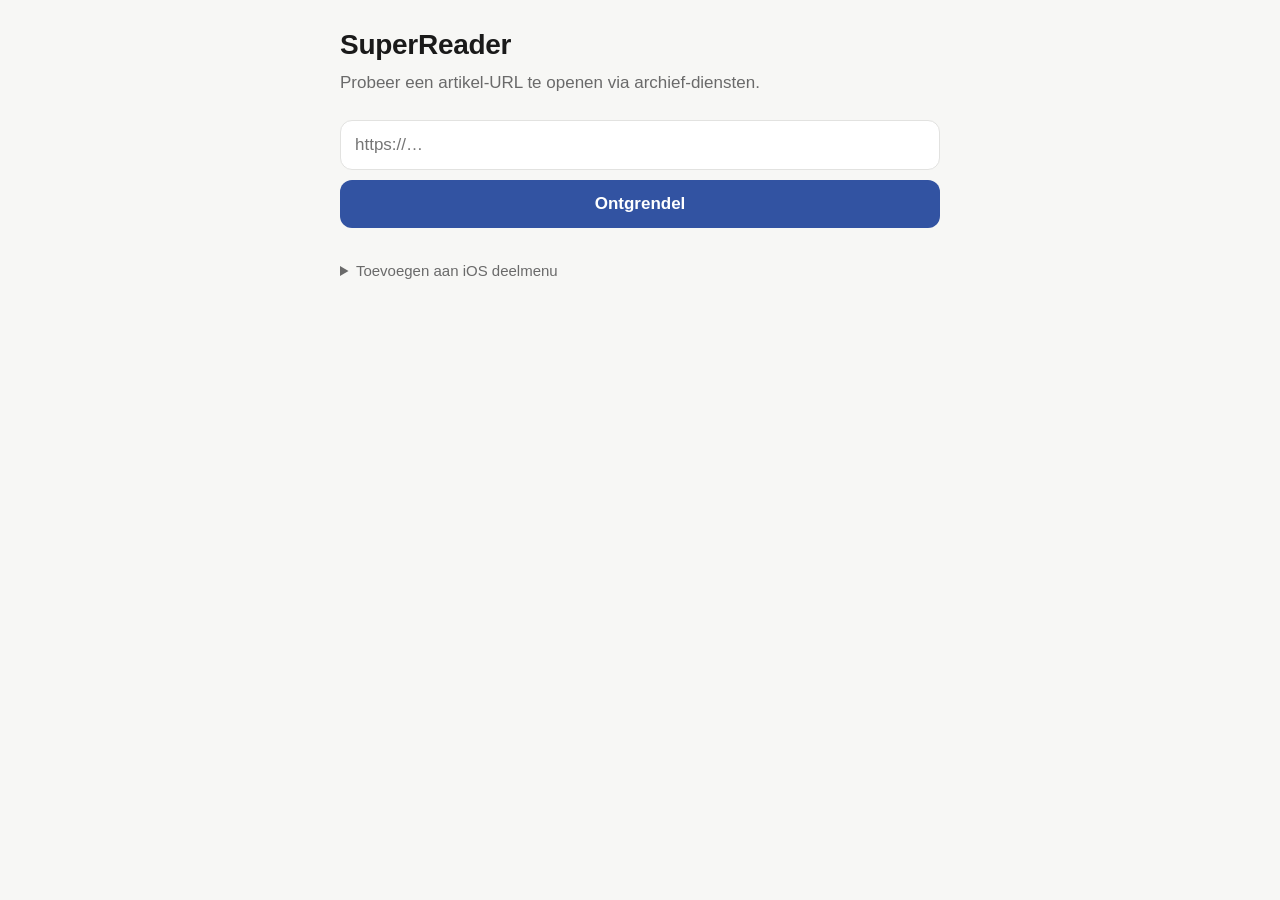
==== unlock/index.html @ 93abfa92 "Add web-based unlock flow + Shortcut instructies /unlock/ is een static page die client-side de Wayb" ====
<!DOCTYPE html>
<html lang="nl">
<head>
  <meta charset="utf-8">
  <meta name="viewport" content="width=device-width,initial-scale=1,viewport-fit=cover">
  <meta name="theme-color" content="#3253a2">
  <meta name="apple-mobile-web-app-capable" content="yes">
  <meta name="apple-mobile-web-app-title" content="SuperReader">
  <meta name="apple-mobile-web-app-status-bar-style" content="black-translucent">
  <title>SuperReader – paywall unlock</title>
  <link rel="stylesheet" href="unlock.css">
</head>
<body>
  <main>
    <header>
      <h1>SuperReader</h1>
      <p class="subtitle">Probeer een artikel-URL te openen via archief-diensten.</p>
    </header>

    <form id="urlform" autocomplete="off">
      <input
        type="url"
        id="urlinput"
        name="url"
        placeholder="https://…"
        inputmode="url"
        autocapitalize="off"
        autocorrect="off"
        spellcheck="false"
        required>
      <button type="submit">Ontgrendel</button>
    </form>

    <ol id="results" aria-live="polite"></ol>

    <details class="help">
      <summary>Toevoegen aan iOS deelmenu</summary>
      <p>Bouw een Apple Shortcut die URLs ontvangt uit het deelmenu en
      deze pagina opent met <code>?url=&lt;originele URL&gt;&amp;auto=1</code>.
      Zie <a href="/shortcut.html">instructies</a> voor stap-voor-stap uitleg.</p>
    </details>
  </main>

  <script src="unlock.js" defer></script>
</body>
</html>
---- unlock/unlock.css ----
:root {
  color-scheme: light dark;
  --bg: #f7f7f5;
  --fg: #1a1a1a;
  --muted: #6a6a6a;
  --accent: #3253a2;
  --surface: #ffffff;
  --border: #e2e2e0;
  --ok: #1f7a3a;
  --err: #a33;
}

@media (prefers-color-scheme: dark) {
  :root {
    --bg: #0f1012;
    --fg: #f2f2f0;
    --muted: #9a9a98;
    --accent: #7e9dff;
    --surface: #1a1b1e;
    --border: #2a2b2e;
    --ok: #4cc476;
    --err: #ff6868;
  }
}

* { box-sizing: border-box; }

html, body {
  margin: 0;
  padding: 0;
  background: var(--bg);
  color: var(--fg);
  font-family: -apple-system, BlinkMacSystemFont, "SF Pro Text", Segoe UI, Helvetica, Arial, sans-serif;
  font-size: 17px;
  line-height: 1.5;
}

main {
  max-width: 640px;
  margin: 0 auto;
  padding: max(env(safe-area-inset-top), 24px) 20px 40px;
}

header h1 {
  font-size: 28px;
  margin: 0 0 4px;
  letter-spacing: -0.01em;
}

.subtitle {
  color: var(--muted);
  margin: 0 0 24px;
}

form {
  display: flex;
  flex-direction: column;
  gap: 10px;
  margin-bottom: 20px;
}

input[type="url"] {
  width: 100%;
  padding: 14px 14px;
  font-size: 17px;
  font-family: inherit;
  background: var(--surface);
  color: var(--fg);
  border: 1px solid var(--border);
  border-radius: 12px;
  outline: none;
}

input[type="url"]:focus {
  border-color: var(--accent);
  box-shadow: 0 0 0 3px color-mix(in srgb, var(--accent) 20%, transparent);
}

button[type="submit"] {
  appearance: none;
  border: none;
  background: var(--accent);
  color: #fff;
  padding: 14px 20px;
  font-size: 17px;
  font-weight: 600;
  border-radius: 12px;
  cursor: pointer;
}

button[type="submit"]:active { opacity: 0.8; }

#results {
  list-style: none;
  padding: 0;
  margin: 0 0 24px;
  display: flex;
  flex-direction: column;
  gap: 10px;
}

#results:empty { display: none; }

.result {
  display: flex;
  align-items: center;
  gap: 12px;
  padding: 14px 16px;
  background: var(--surface);
  border: 1px solid var(--border);
  border-radius: 12px;
  text-decoration: none;
  color: inherit;
}

a.result { cursor: pointer; }
a.result:active { opacity: 0.7; }

.result .icon {
  flex: 0 0 auto;
  width: 22px;
  height: 22px;
  display: grid;
  place-items: center;
}

.result .body {
  flex: 1;
  min-width: 0;
}

.result .title {
  font-weight: 600;
}

.result .status {
  color: var(--muted);
  font-size: 14px;
  overflow: hidden;
  text-overflow: ellipsis;
  white-space: nowrap;
}

.result.ok .icon { color: var(--ok); }
.result.err .icon { color: var(--err); }
.result.pending .icon { color: var(--muted); }

.spinner {
  width: 16px;
  height: 16px;
  border: 2px solid var(--border);
  border-top-color: var(--accent);
  border-radius: 50%;
  animation: spin 0.8s linear infinite;
}

@keyframes spin { to { transform: rotate(360deg); } }

.help {
  margin-top: 24px;
  color: var(--muted);
  font-size: 15px;
}

.help summary {
  cursor: pointer;
  padding: 8px 0;
}

.help code {
  background: var(--surface);
  padding: 2px 6px;
  border-radius: 4px;
  border: 1px solid var(--border);
  font-size: 13px;
}
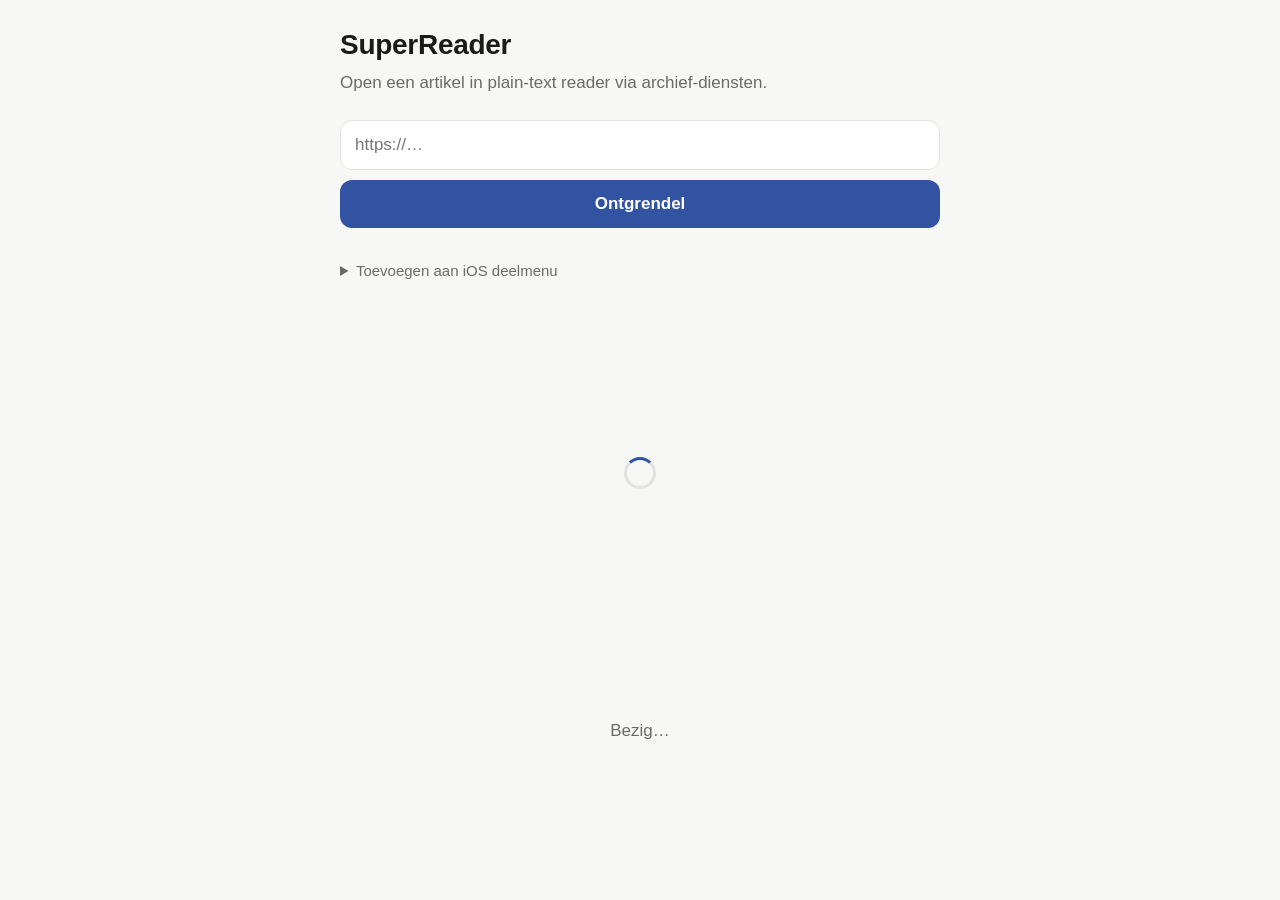
==== commit e350aefd: "Reader view: Wayback snapshot → Readability → plain tekst /unlock/?url=... haalt nu het Wayback-snap" ====
--- a/unlock/index.html
+++ b/unlock/index.html
@@ -7,14 +7,14 @@
   <meta name="apple-mobile-web-app-capable" content="yes">
   <meta name="apple-mobile-web-app-title" content="SuperReader">
   <meta name="apple-mobile-web-app-status-bar-style" content="black-translucent">
-  <title>SuperReader – paywall unlock</title>
+  <title>SuperReader</title>
   <link rel="stylesheet" href="unlock.css">
 </head>
 <body>
-  <main>
+  <main id="chooser" hidden>
     <header>
       <h1>SuperReader</h1>
-      <p class="subtitle">Probeer een artikel-URL te openen via archief-diensten.</p>
+      <p class="subtitle">Open een artikel in plain-text reader via archief-diensten.</p>
     </header>
 
     <form id="urlform" autocomplete="off">
@@ -36,11 +36,32 @@
     <details class="help">
       <summary>Toevoegen aan iOS deelmenu</summary>
       <p>Bouw een Apple Shortcut die URLs ontvangt uit het deelmenu en
-      deze pagina opent met <code>?url=&lt;originele URL&gt;&amp;auto=1</code>.
-      Zie <a href="/shortcut.html">instructies</a> voor stap-voor-stap uitleg.</p>
+      deze pagina opent met <code>?url=&lt;originele URL&gt;</code>. Zie
+      <a href="/shortcut.html">instructies</a>.</p>
     </details>
   </main>
 
+  <section id="loading" hidden>
+    <div class="spinner big" aria-hidden="true"></div>
+    <p class="loading-status" id="loadingStatus">Bezig…</p>
+  </section>
+
+  <article id="reader" hidden>
+    <header class="reader-header">
+      <h1 id="readerTitle"></h1>
+      <p class="reader-meta" id="readerMeta"></p>
+    </header>
+    <div class="reader-content" id="readerContent"></div>
+    <footer class="reader-footer">
+      <a id="linkOriginal" target="_blank" rel="noopener">Origineel</a>
+      <span>·</span>
+      <a id="linkSnapshot" target="_blank" rel="noopener">Snapshot</a>
+      <span>·</span>
+      <a href="/unlock/">Nieuwe URL</a>
+    </footer>
+  </article>
+
+  <script src="vendor/Readability.js" defer></script>
   <script src="unlock.js" defer></script>
 </body>
 </html>
--- a/unlock/unlock.css
+++ b/unlock/unlock.css
@@ -8,6 +8,10 @@
   --border: #e2e2e0;
   --ok: #1f7a3a;
   --err: #a33;
+  --reader-bg: #fbfaf7;
+  --reader-fg: #1f1e1c;
+  --reader-muted: #736f67;
+  --reader-link: #3253a2;
 }
 
 @media (prefers-color-scheme: dark) {
@@ -20,6 +24,10 @@
     --border: #2a2b2e;
     --ok: #4cc476;
     --err: #ff6868;
+    --reader-bg: #17181a;
+    --reader-fg: #ecece8;
+    --reader-muted: #9a9a95;
+    --reader-link: #7e9dff;
   }
 }
 
@@ -34,6 +42,8 @@
   font-size: 17px;
   line-height: 1.5;
 }
+
+/* ---------- chooser ---------- */
 
 main {
   max-width: 640px;
@@ -113,7 +123,6 @@
   color: inherit;
 }
 
-a.result { cursor: pointer; }
 a.result:active { opacity: 0.7; }
 
 .result .icon {
@@ -124,15 +133,8 @@
   place-items: center;
 }
 
-.result .body {
-  flex: 1;
-  min-width: 0;
-}
-
-.result .title {
-  font-weight: 600;
-}
-
+.result .body { flex: 1; min-width: 0; }
+.result .title { font-weight: 600; }
 .result .status {
   color: var(--muted);
   font-size: 14px;
@@ -141,9 +143,44 @@
   white-space: nowrap;
 }
 
-.result.ok .icon { color: var(--ok); }
-.result.err .icon { color: var(--err); }
-.result.pending .icon { color: var(--muted); }
+.note {
+  padding: 12px 16px;
+  color: var(--muted);
+  font-size: 15px;
+  background: var(--surface);
+  border: 1px dashed var(--border);
+  border-radius: 12px;
+}
+.note.error { color: var(--err); border-color: var(--err); }
+
+.help {
+  margin-top: 24px;
+  color: var(--muted);
+  font-size: 15px;
+}
+.help summary { cursor: pointer; padding: 8px 0; }
+.help code {
+  background: var(--surface);
+  padding: 2px 6px;
+  border-radius: 4px;
+  border: 1px solid var(--border);
+  font-size: 13px;
+}
+
+/* ---------- loading ---------- */
+
+#loading {
+  min-height: 60vh;
+  display: grid;
+  place-items: center;
+  gap: 16px;
+  padding: 20px;
+}
+
+#loading .loading-status {
+  color: var(--muted);
+  margin: 0;
+}
 
 .spinner {
   width: 16px;
@@ -154,23 +191,130 @@
   animation: spin 0.8s linear infinite;
 }
 
+.spinner.big { width: 32px; height: 32px; border-width: 3px; }
+
 @keyframes spin { to { transform: rotate(360deg); } }
 
-.help {
-  margin-top: 24px;
-  color: var(--muted);
+/* ---------- reader ---------- */
+
+#reader {
+  background: var(--reader-bg);
+  color: var(--reader-fg);
+  min-height: 100vh;
+}
+
+#reader {
+  max-width: 680px;
+  margin: 0 auto;
+  padding: max(env(safe-area-inset-top), 32px) 20px calc(40px + env(safe-area-inset-bottom));
+  font-family: "Charter", "Iowan Old Style", "Palatino", Georgia, serif;
+  font-size: 19px;
+  line-height: 1.65;
+}
+
+.reader-header { margin-bottom: 28px; }
+
+#readerTitle {
+  font-size: 30px;
+  line-height: 1.2;
+  letter-spacing: -0.01em;
+  margin: 0 0 10px;
+  font-weight: 700;
+}
+
+.reader-meta {
+  color: var(--reader-muted);
+  margin: 0;
   font-size: 15px;
-}
-
-.help summary {
-  cursor: pointer;
-  padding: 8px 0;
-}
-
-.help code {
-  background: var(--surface);
-  padding: 2px 6px;
-  border-radius: 4px;
+  font-family: -apple-system, BlinkMacSystemFont, "SF Pro Text", Segoe UI, sans-serif;
+}
+
+.reader-content p {
+  margin: 0 0 1.1em;
+}
+
+.reader-content h1,
+.reader-content h2,
+.reader-content h3 {
+  font-family: -apple-system, BlinkMacSystemFont, "SF Pro Display", Segoe UI, sans-serif;
+  line-height: 1.25;
+  margin: 1.6em 0 0.5em;
+}
+
+.reader-content h2 { font-size: 22px; }
+.reader-content h3 { font-size: 19px; }
+
+.reader-content a {
+  color: var(--reader-link);
+  text-decoration: underline;
+  text-underline-offset: 3px;
+  text-decoration-thickness: 1px;
+}
+
+.reader-content img,
+.reader-content figure img,
+.reader-content picture img {
+  max-width: 100%;
+  height: auto;
+  border-radius: 6px;
+  display: block;
+  margin: 1.2em auto;
+}
+
+.reader-content figure {
+  margin: 1.4em 0;
+}
+
+.reader-content figcaption {
+  color: var(--reader-muted);
+  font-size: 14px;
+  text-align: center;
+  margin-top: 6px;
+  font-family: -apple-system, BlinkMacSystemFont, sans-serif;
+}
+
+.reader-content blockquote {
+  border-left: 3px solid var(--reader-link);
+  margin: 1.4em 0;
+  padding-left: 16px;
+  color: var(--reader-muted);
+  font-style: italic;
+}
+
+.reader-content pre,
+.reader-content code {
+  font-family: ui-monospace, "SF Mono", Menlo, Consolas, monospace;
+  font-size: 0.9em;
+}
+
+.reader-content pre {
+  background: var(--surface);
+  padding: 12px;
+  border-radius: 8px;
+  overflow-x: auto;
   border: 1px solid var(--border);
-  font-size: 13px;
-}
+}
+
+.reader-content ul,
+.reader-content ol {
+  padding-left: 24px;
+}
+
+.reader-footer {
+  margin-top: 48px;
+  padding-top: 20px;
+  border-top: 1px solid var(--border);
+  color: var(--reader-muted);
+  font-size: 14px;
+  font-family: -apple-system, BlinkMacSystemFont, sans-serif;
+  display: flex;
+  flex-wrap: wrap;
+  gap: 8px;
+  align-items: center;
+}
+
+.reader-footer a {
+  color: var(--reader-link);
+  text-decoration: none;
+}
+.reader-footer a:hover { text-decoration: underline; }
